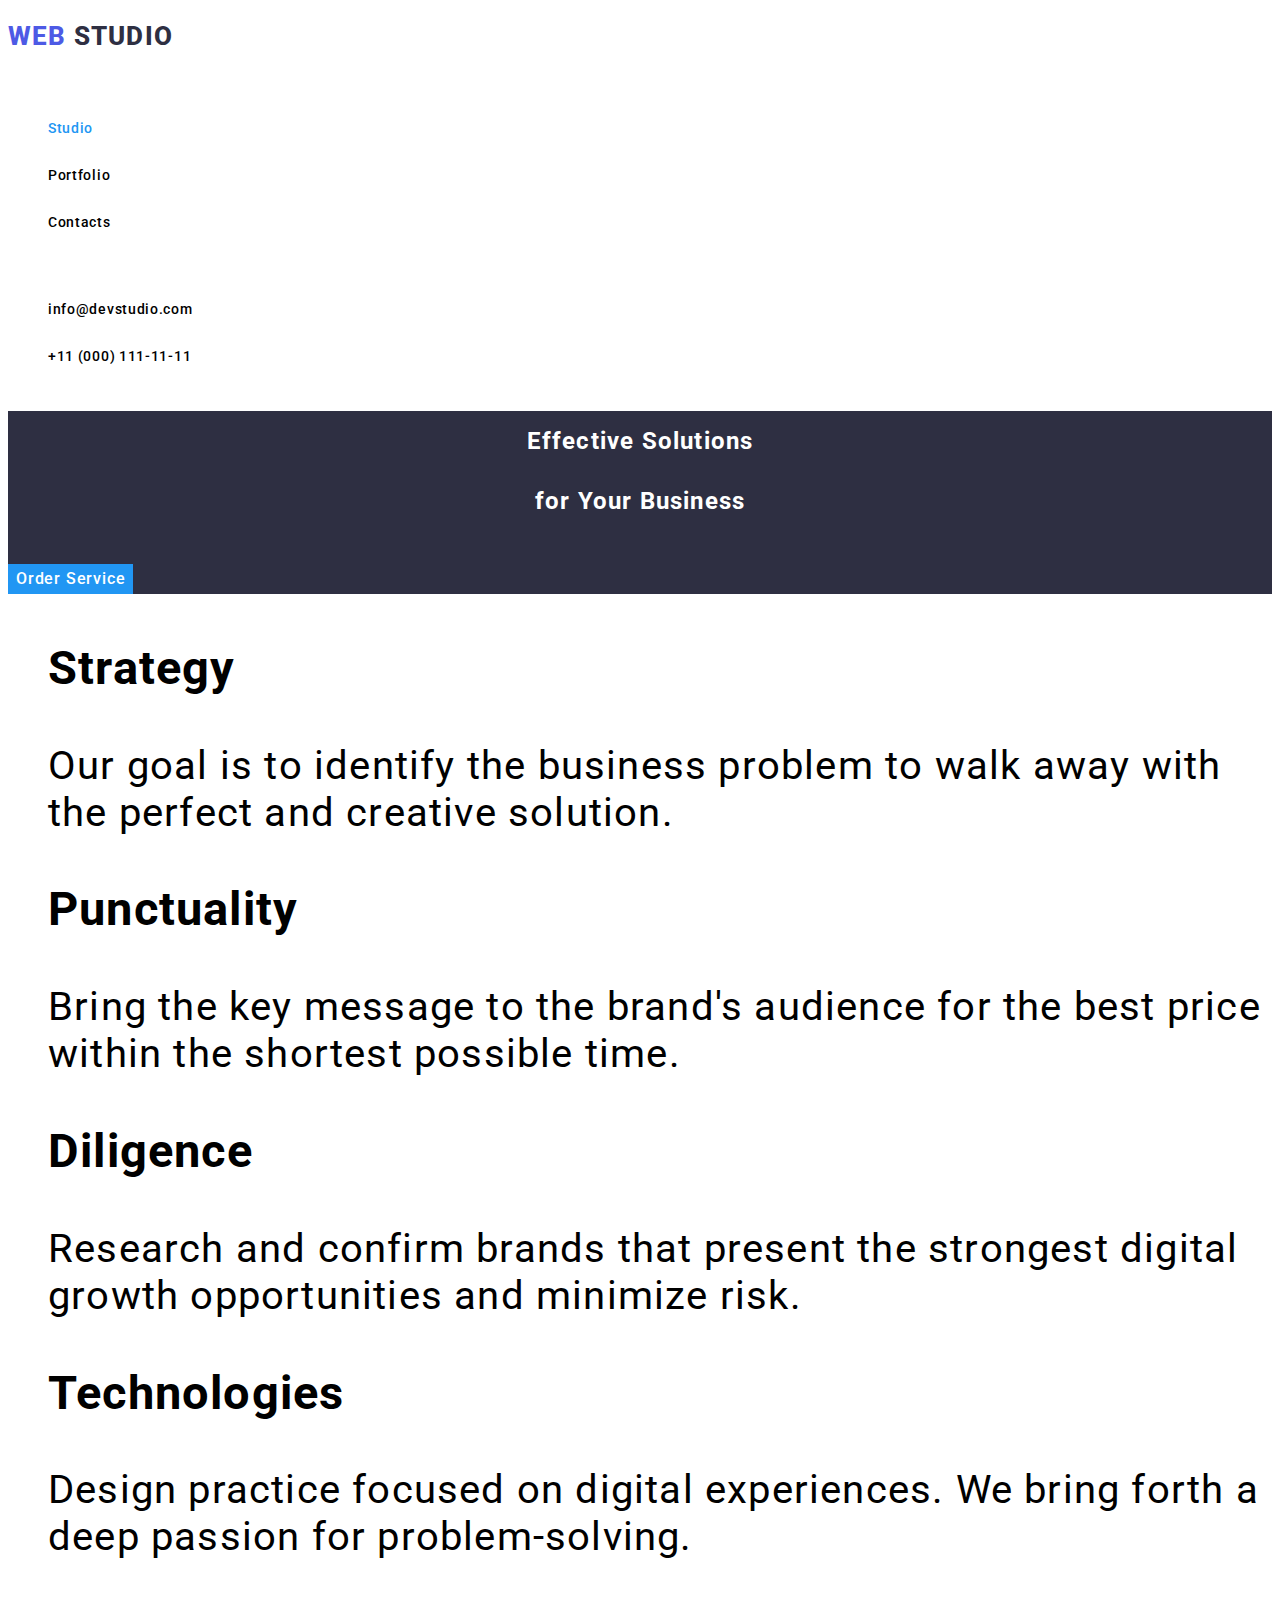
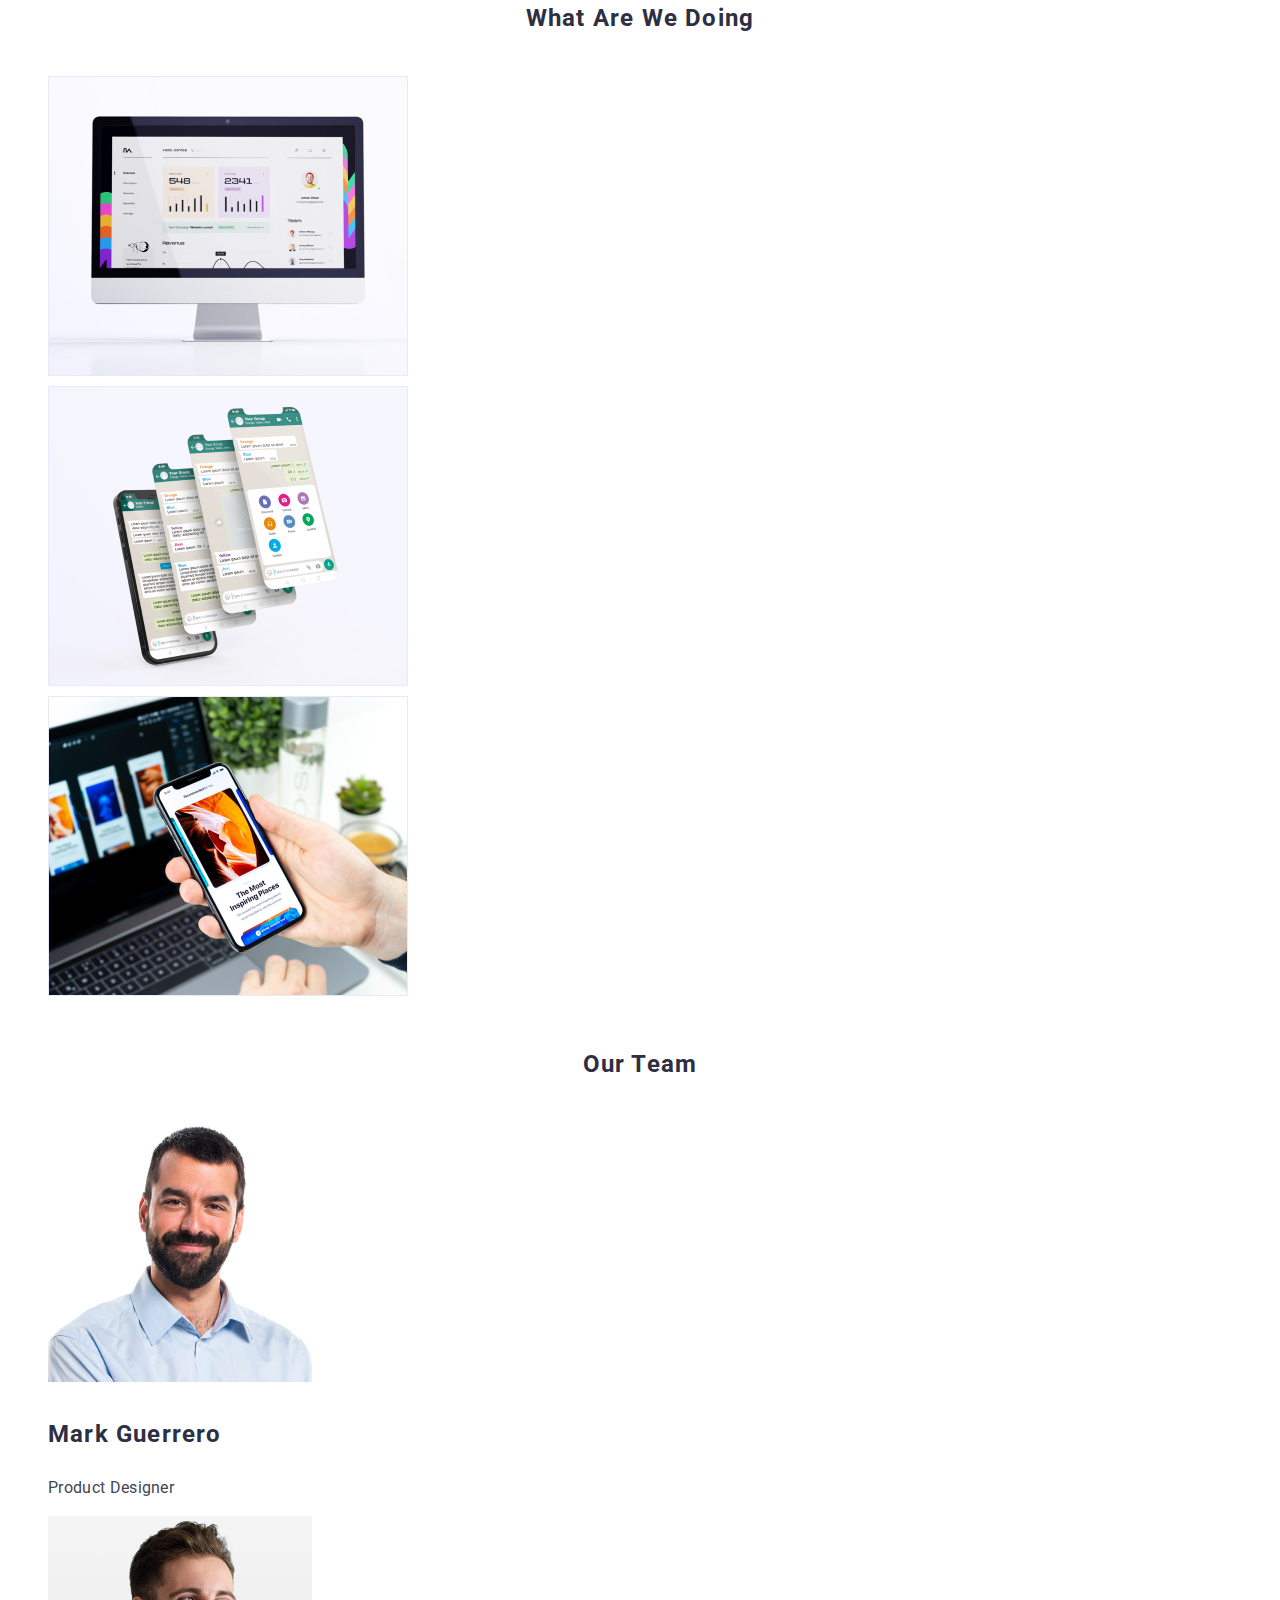
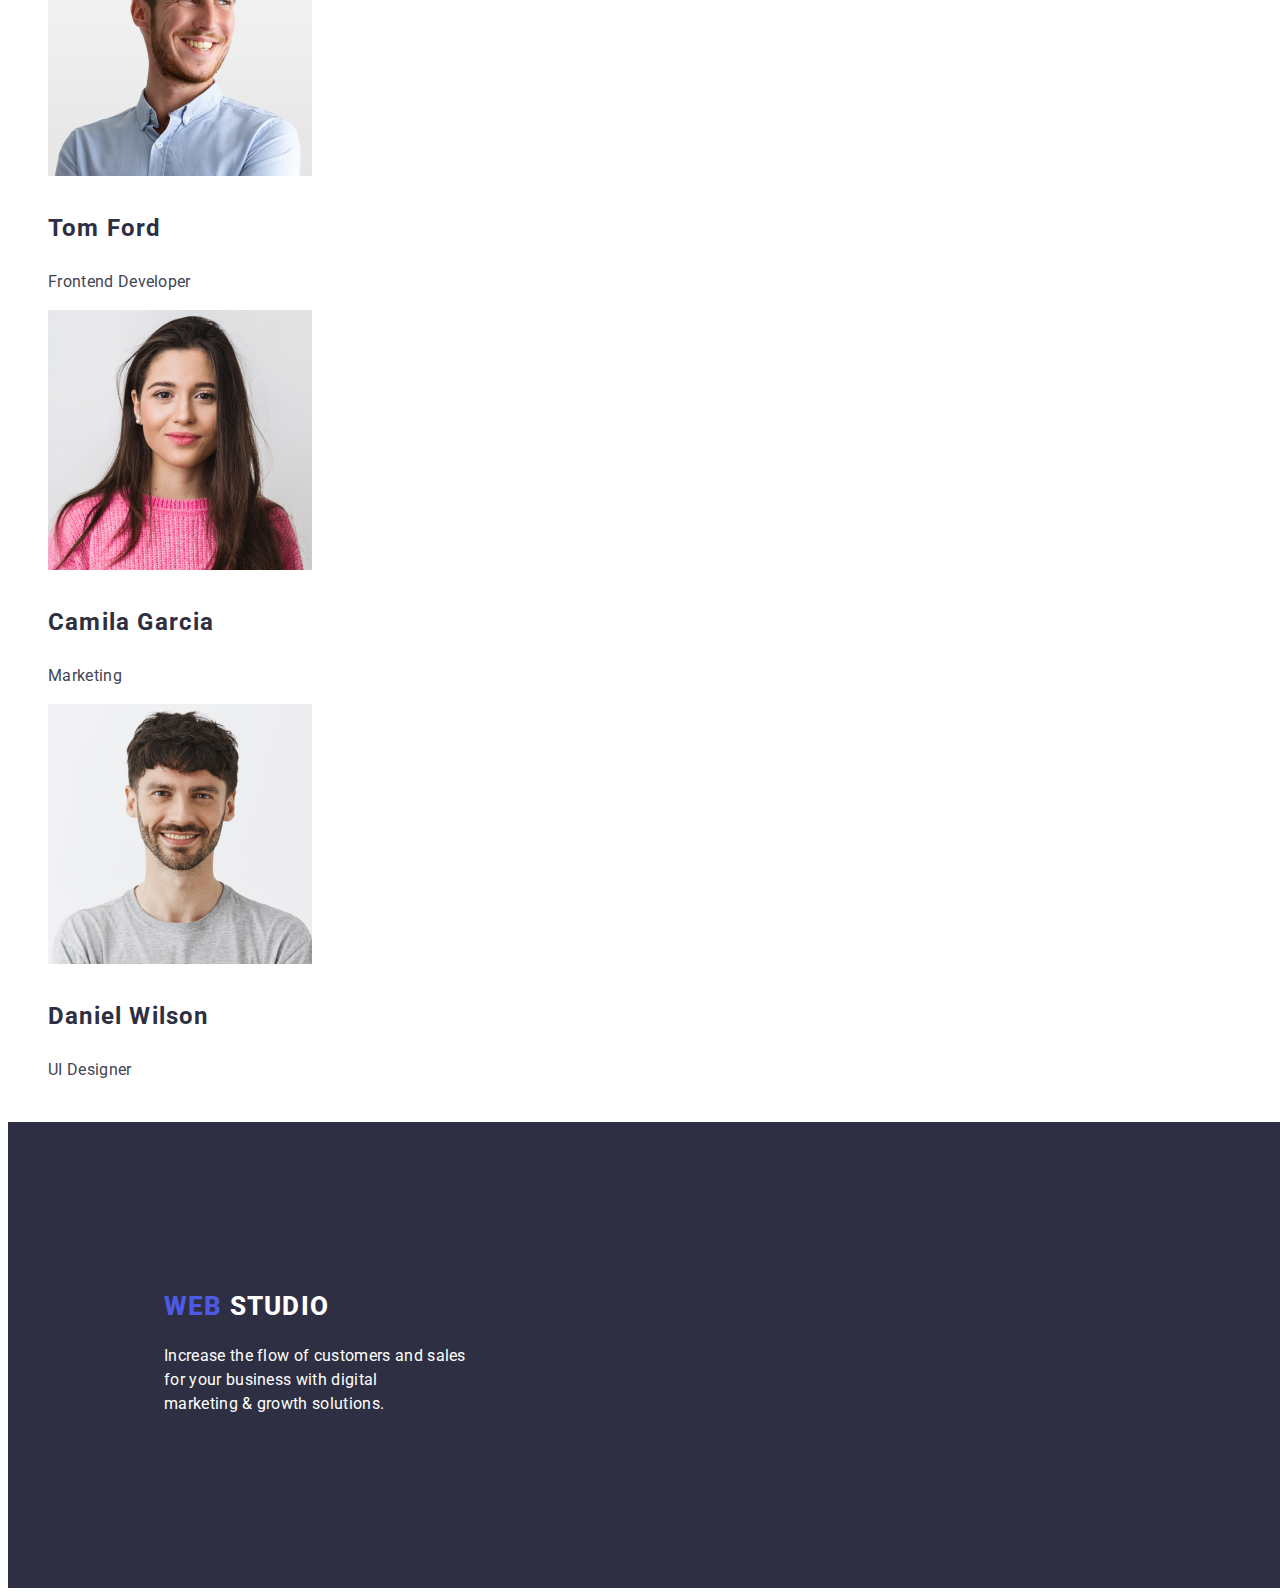
==== index.html @ a681087f "Homework 2" ====
<!DOCTYPE html>
<html lang="en">
<head>
    <meta charset="UTF-8">
    <meta name="viewport" content="width=device-width, initial-scale=1.0">
    <title>Homework 2</title>
        <!--CSS-->
    <link rel="stylesheet" href="./css/styles.css"></link>
</head>
<body>
    <!-- header part--> 
    <header>
        <nav>
            <a href="#" class="link-logo">
                <span class="web-logo">WEB</span>
                <span class="studio-logo">STUDIO</span>
            </a> 
        <ul class="navbar lists">
            <li>
                <a href="./index.html" class="pages currentoption">
                    Studio
                </a>
            </li>
            <li>
                <a href="./portfolio.html" class="pages">
                    Portfolio
                </a>
            </li>
            <li>
                <a href="#" class="pages">
                    Contacts
                </a>
            </li>
        </ul>
        </nav>

        <ul class="contact-info lists">
            <li>
                <a href="mailto:info@devstudio.com" class="info">
                    info@devstudio.com
                </a>
            </li>
            <li>
                <a href="tel:+110001111111" class="info">
                    +11 (000) 111-11-11
                </a>
            </li>
        </ul>
    </header>

    <!--this is the main section-->
    <main>
        <!--section 1-->
        <section class="section1 bg-section1">
            <h1 class="h1-title">Effective Solutions <br>for Your Business</h1>
            <button type="button" class="btn primary">Order Service</button>
        </section>
        <!--section 2-->
        <section class="list-section">

                <ul class="criteria lists">
                    <li>
                    
                    <h3 class="titlelist">
                        Strategy
                    </h3>
                    <p class="desclist">
                        Our goal is to identify the business problem to walk away with the perfect and creative solution.
                    </p>
                </li>
                <li>
                    <h3 class="titlelist">
                        Punctuality
                    </h3>
                    <p class="desclist">
                        Bring the key message to the brand's audience for the best price within the shortest possible time.
                    </p>
                </li>
                <li>
                    <h3 class="titlelist">
                        Diligence
                    </h3>
                    <p class="desclist">
                        Research and confirm brands that present the strongest digital growth opportunities and minimize risk.
                    </p>
                </li>
                <li>
                    <h3 class="titlelist">
                        Technologies
                    </h3>
                    <p class="desclist">
                        Design practice focused on digital experiences. We bring forth a deep passion for problem-solving.
                    </p>
                </li>
            </ul>
        </section>
        <!--section 3-->
        <section class="section3">
            <h2 class="sectiontitle">
                What Are We Doing
            </h2>

            <ul class="services lists">
                    <li>
                        <img src="./images/what-we-do-1.jpg" alt="monitor" width="360">
                    </li>
                    <li>
                        <img src="./images/what-we-do-2.jpg" alt="messages" width="360">
                    </li>
                    <li>
                        <img src="./images/what-we-do-3.jpg" alt="mobile" width="360">
                    </li>
            </ul>
    </section>
    <!--section 4-->
    <section class="section4">
            <h2 class="sectiontitle">
                Our Team
            </h2>

            <ul class="team lists">
                    <li>
                        <img src="./images/our-team-1.jpg" alt="Mark Guerrero" width="264">
                        <h3 class="teamname">
                            Mark Guerrero
                        </h3>
                        <p class="position">
                            Product Designer
                        </p>
                    </li>
                    <li>
                        <img src="./images/our-team-2.jpg" alt="Tom Ford" width="264">
                        <h3 class="teamname">
                            Tom Ford
                        </h3>
                        <p class="position">
                            Frontend Developer
                        </p>
                    <li>
                        <img src="./images/our-team-3.jpg" alt="Camila Garcia" width="264">
                        <h3 class="teamname">
                            Camila Garcia
                        </h3>
                        <p class="position">
                            Marketing
                        </p>
                        </li>
                    <li>
                        <img src="./images/our-team-4.jpg" alt="Daniel Wilson" width="264">
                        <h3 class="teamname">
                            Daniel Wilson
                        </h3>
                        <p class="position">
                            UI Designer
                        </p>
                        </li>
                    </li>
            </ul>
            </section>
        </main>
        <!--This is the footer-->
        <footer class="lastpart footerbg">
            <a href="#" class="link-logo">
                <span class="web-logo">WEB</span>
                <span class="studio-logo2">STUDIO</span>
            </a>
            <p class="lastword">
                Increase the flow of customers and sales <br> for your business with digital <br> marketing & growth solutions.
            </p>
        </footer>

</body>
</html>
---- css/styles.css ----
@import url("https://fonts.googleapis.com/css2?family=Raleway:wght@800&family=Roboto:wght@400;500;700;900&display=swap");

:root {
    --iriscolor: #4d5ae5; 
    --navyblue: #2e2f42;
    --navcolor: black;
    --oceancolor: #2196f3;
    --whitecolor: white;
    --slatecolor: #434455;
}
body {
    font-family: "Roboto", sans-serif;
    font-size: 40px;
    background-color: var(--whitecolor);
    letter-spacing: 0.03em;
}

.link-logo {
    text-decoration: none;
    /*font-family: "Raleway", sans-serif;*/
    font-size: 26px;
    line-height: 1.5;
    font-weight: 800;
}

.web-logo {
    color: var(--iriscolor);
}

.studio-logo {
    color: var(--navyblue);

}
.studio-logo2{
    color: white;
}

.navbar .pages {
    color: var(--navcolor);
    text-decoration: none;
    font-weight: 500;
    font-size: 14px;
    line-height: 1.15;
    letter-spacing: 0.05em;
}

.lists {
    list-style-type: none;
}

.navbar .pages:hover,
.navbar .pages:focus,
.navbar .pages.currentoption, 
.contact-info .info:hover, 
.contact-info .info:focus {
    color:var(--oceancolor);

}
.contact-info .info {
    color: var(--navcolor);
    font-weight: 500;
    font-size: 14px;
    line-height: 1.15;
    letter-spacing: 0.05em;
    text-decoration: none;
}

.bg-section1 {
    background-color: var(--navyblue);
}

.h1-title {
    color: var(--whitecolor);
    font-size: 24px;
    font-weight: 700;
    line-height: 60px;
    text-align: center;
    letter-spacing: 0.05em;
}

.btn {
    cursor: pointer;
    border-color: transparent;
    letter-spacing: 0.05em;
    font-family: inherit;
}

.btn.primary {
    background-color: var(--oceancolor);
    color: var(--whitecolor);
    font-size: 16px;
    font-weight: 500;
    line-height: 24px;
    text-align: center;
    letter-spacing: 0.05em;
}

.btn.primary:hover, 
.btn.primary:focus {
    background-color: hotpink;
}
.btn.filter {
    background-color: var(--whitecolor);
    color: var(--navyblue);
    font-weight: 500;
    font-size: 16px;
    line-height: 1.62;
    padding: 10px;

}
.btn.filter:hover,
.btn.filter:focus,
.btn.filter.primary {
    background-color: var(--oceancolor);
    color: var(--whitecolor);
}

.desclist.titlelist {
    font-weight: 800;
    font-size: 14px;
    line-height: 1.5;
    color: var(--slatecolor);
}

.sectiontitle {
    text-align: center;
    color: var(--navyblue);
    font-size: 24px;
    font-weight: 700;
    line-height: 1.5;
}

.teamname {
    color: var(--navyblue);
    font-weight: 900;
    font-size: 24px;
    font-weight: 700;
    line-height: 1.5;
}

.position {
    color: var(--slatecolor);
    font-size: 16px;
    font-style: normal;
    font-weight: 400;
    line-height: 24px;
    letter-spacing: 0.32px;
}

.lastpart {
    width: 1440px;
    padding: 156px;
}
.footerbg {
    background-color: var(--navyblue);
}

.lastword {
    color: var(--whitecolor);
    font-size: 16px;
    margin-top: 17.5px;
    line-height: 24px;
    letter-spacing: 0.32px;
}

.pictures {
    text-decoration: none;
}
.pictures .titlelist2 {
    color: var(--navcolor);
    font-weight: 700;
    font-size: 18px;
    line-height: 2px;
    letter-spacing: 0.06em;
}

.pictures .desclist2 {
    color: var(--navcolor);
    font-weight: 700;
    font-size: 18px;
    line-height: 2px;
    letter-spacing: 0.06em;
}
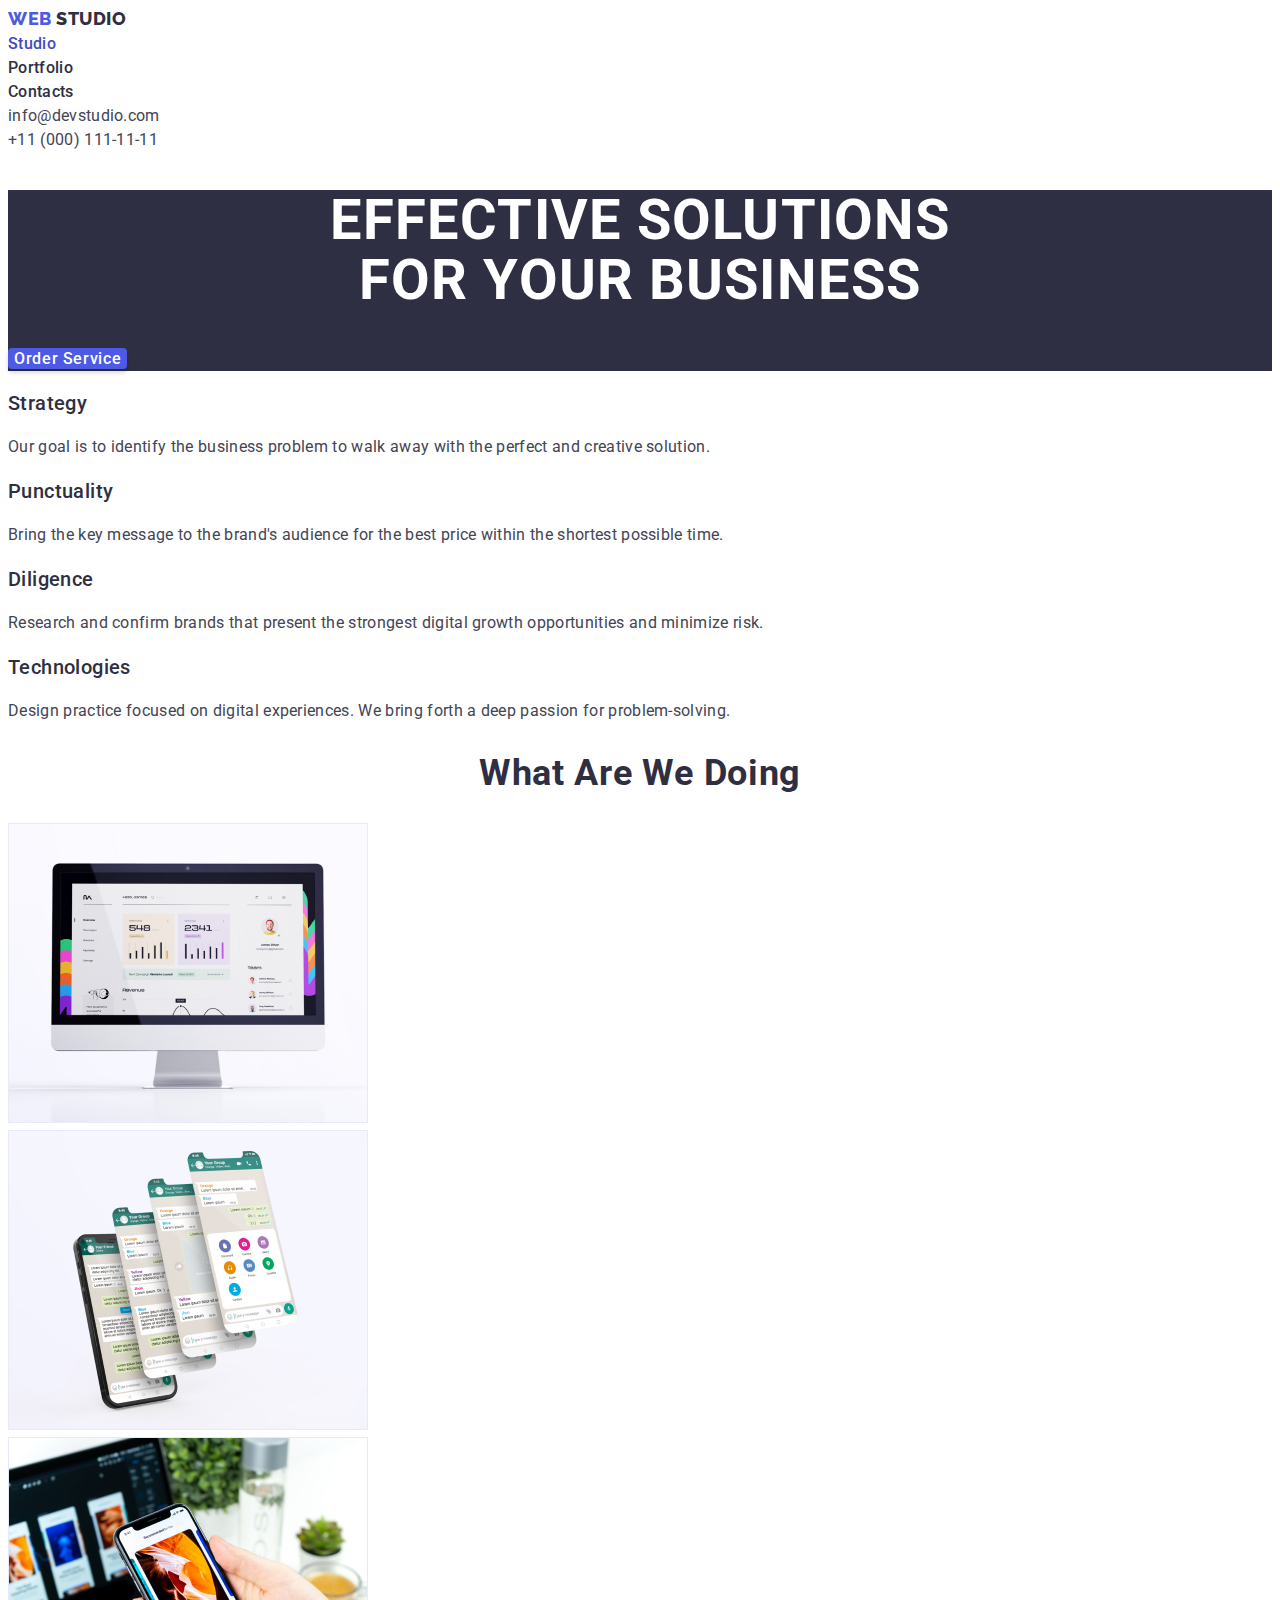
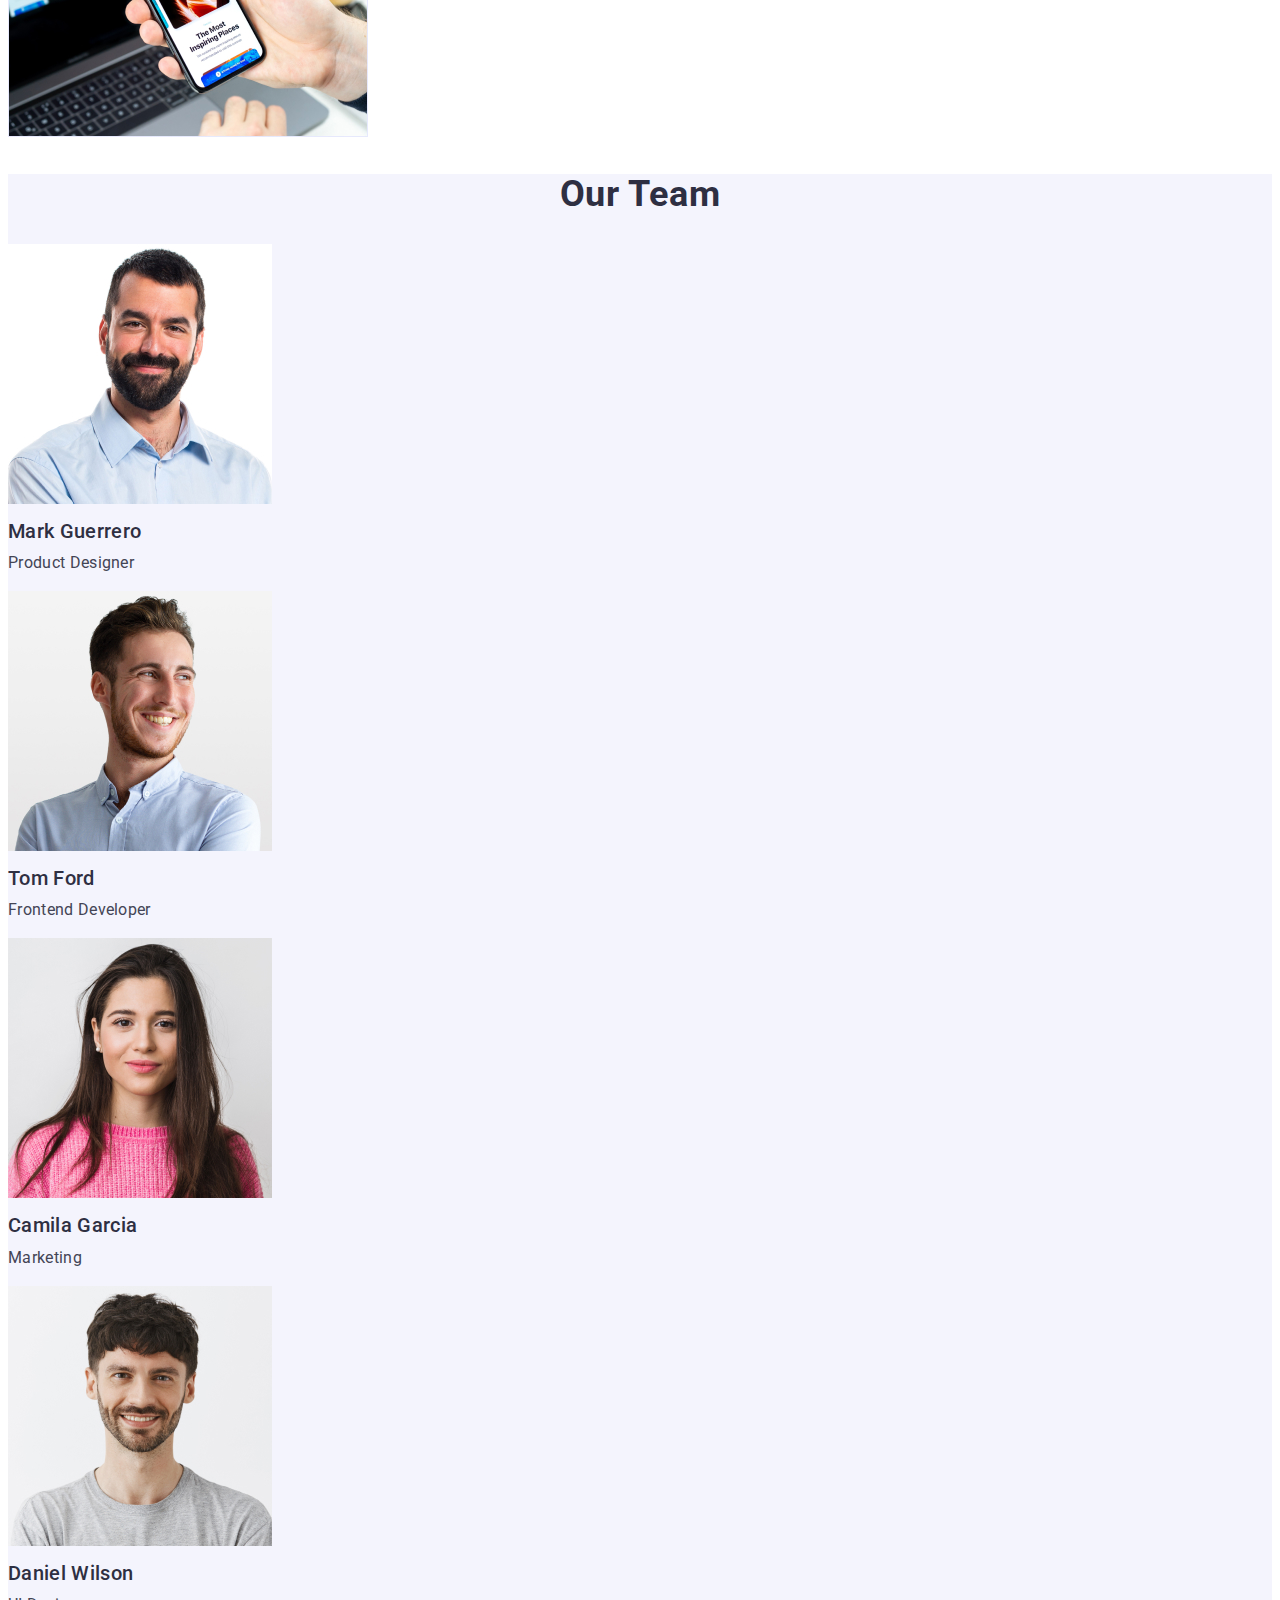
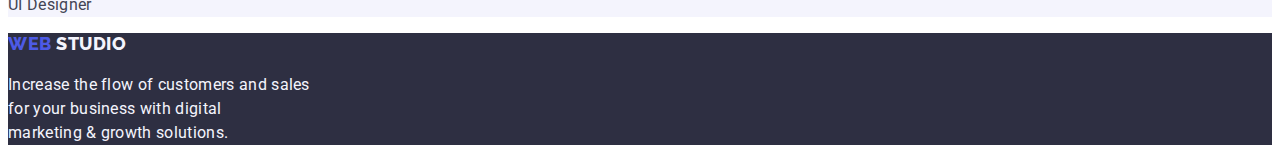
==== commit 7fa4eee1: "Homework 2 updated" ====
--- a/index.html
+++ b/index.html
@@ -11,7 +11,7 @@
     <!-- header part--> 
     <header>
         <nav>
-            <a href="#" class="link-logo">
+            <a href="./index.html" class="link-logo">
                 <span class="web-logo">WEB</span>
                 <span class="studio-logo">STUDIO</span>
             </a> 
@@ -33,15 +33,14 @@
             </li>
         </ul>
         </nav>
-
-        <ul class="contact-info lists">
+        <ul class="contactinfo lists">
             <li>
-                <a href="mailto:info@devstudio.com" class="info">
+                <a href="mailto:info@devstudio.com" class="contacts">
                     info@devstudio.com
                 </a>
             </li>
             <li>
-                <a href="tel:+110001111111" class="info">
+                <a href="tel:+110001111111" class="contacts">
                     +11 (000) 111-11-11
                 </a>
             </li>
@@ -53,7 +52,7 @@
         <!--section 1-->
         <section class="section1 bg-section1">
             <h1 class="h1-title">Effective Solutions <br>for Your Business</h1>
-            <button type="button" class="btn primary">Order Service</button>
+            <button type="button" class="order-button">Order Service</button>
         </section>
         <!--section 2-->
         <section class="list-section">
@@ -102,13 +101,13 @@
 
             <ul class="services lists">
                     <li>
-                        <img src="./images/what-we-do-1.jpg" alt="monitor" width="360">
+                        <img src="./images/what-we-do-1.jpg" alt="monitor" width="360" height="300">
                     </li>
                     <li>
-                        <img src="./images/what-we-do-2.jpg" alt="messages" width="360">
+                        <img src="./images/what-we-do-2.jpg" alt="messages" width="360" height="300">
                     </li>
                     <li>
-                        <img src="./images/what-we-do-3.jpg" alt="mobile" width="360">
+                        <img src="./images/what-we-do-3.jpg" alt="mobile" width="360" height="300">
                     </li>
             </ul>
     </section>
@@ -124,7 +123,7 @@
                         <h3 class="teamname">
                             Mark Guerrero
                         </h3>
-                        <p class="position">
+                        <p class="teamposition">
                             Product Designer
                         </p>
                     </li>
@@ -133,7 +132,7 @@
                         <h3 class="teamname">
                             Tom Ford
                         </h3>
-                        <p class="position">
+                        <p class="teamposition">
                             Frontend Developer
                         </p>
                     <li>
@@ -141,7 +140,7 @@
                         <h3 class="teamname">
                             Camila Garcia
                         </h3>
-                        <p class="position">
+                        <p class="teamposition">
                             Marketing
                         </p>
                         </li>
@@ -150,7 +149,7 @@
                         <h3 class="teamname">
                             Daniel Wilson
                         </h3>
-                        <p class="position">
+                        <p class="teamposition">
                             UI Designer
                         </p>
                         </li>
@@ -159,8 +158,8 @@
             </section>
         </main>
         <!--This is the footer-->
-        <footer class="lastpart footerbg">
-            <a href="#" class="link-logo">
+        <footer class="footer">
+            <a href="./index.html" class="link-logo">
                 <span class="web-logo">WEB</span>
                 <span class="studio-logo2">STUDIO</span>
             </a>
@@ -168,6 +167,5 @@
                 Increase the flow of customers and sales <br> for your business with digital <br> marketing & growth solutions.
             </p>
         </footer>
-
-</body>
+    </body>
 </html>
--- a/css/styles.css
+++ b/css/styles.css
@@ -4,142 +4,15 @@
     --iriscolor: #4d5ae5; 
     --navyblue: #2e2f42;
     --navcolor: black;
-    --oceancolor: #2196f3;
+    --oceancolor: #404bbf;
     --whitecolor: white;
     --slatecolor: #434455;
-}
+    --cornflower: #e7e9fc;
+    --cloudcolor: #f4f4fd;
+}
+
 body {
-    font-family: "Roboto", sans-serif;
-    font-size: 40px;
-    background-color: var(--whitecolor);
-    letter-spacing: 0.03em;
-}
-
-.link-logo {
-    text-decoration: none;
-    /*font-family: "Raleway", sans-serif;*/
-    font-size: 26px;
-    line-height: 1.5;
-    font-weight: 800;
-}
-
-.web-logo {
-    color: var(--iriscolor);
-}
-
-.studio-logo {
-    color: var(--navyblue);
-
-}
-.studio-logo2{
-    color: white;
-}
-
-.navbar .pages {
-    color: var(--navcolor);
-    text-decoration: none;
-    font-weight: 500;
-    font-size: 14px;
-    line-height: 1.15;
-    letter-spacing: 0.05em;
-}
-
-.lists {
-    list-style-type: none;
-}
-
-.navbar .pages:hover,
-.navbar .pages:focus,
-.navbar .pages.currentoption, 
-.contact-info .info:hover, 
-.contact-info .info:focus {
-    color:var(--oceancolor);
-
-}
-.contact-info .info {
-    color: var(--navcolor);
-    font-weight: 500;
-    font-size: 14px;
-    line-height: 1.15;
-    letter-spacing: 0.05em;
-    text-decoration: none;
-}
-
-.bg-section1 {
-    background-color: var(--navyblue);
-}
-
-.h1-title {
-    color: var(--whitecolor);
-    font-size: 24px;
-    font-weight: 700;
-    line-height: 60px;
-    text-align: center;
-    letter-spacing: 0.05em;
-}
-
-.btn {
-    cursor: pointer;
-    border-color: transparent;
-    letter-spacing: 0.05em;
-    font-family: inherit;
-}
-
-.btn.primary {
-    background-color: var(--oceancolor);
-    color: var(--whitecolor);
-    font-size: 16px;
-    font-weight: 500;
-    line-height: 24px;
-    text-align: center;
-    letter-spacing: 0.05em;
-}
-
-.btn.primary:hover, 
-.btn.primary:focus {
-    background-color: hotpink;
-}
-.btn.filter {
-    background-color: var(--whitecolor);
-    color: var(--navyblue);
-    font-weight: 500;
-    font-size: 16px;
-    line-height: 1.62;
-    padding: 10px;
-
-}
-.btn.filter:hover,
-.btn.filter:focus,
-.btn.filter.primary {
-    background-color: var(--oceancolor);
-    color: var(--whitecolor);
-}
-
-.desclist.titlelist {
-    font-weight: 800;
-    font-size: 14px;
-    line-height: 1.5;
-    color: var(--slatecolor);
-}
-
-.sectiontitle {
-    text-align: center;
-    color: var(--navyblue);
-    font-size: 24px;
-    font-weight: 700;
-    line-height: 1.5;
-}
-
-.teamname {
-    color: var(--navyblue);
-    font-weight: 900;
-    font-size: 24px;
-    font-weight: 700;
-    line-height: 1.5;
-}
-
-.position {
-    color: var(--slatecolor);
+    font-family: Roboto, sans-serif;
     font-size: 16px;
     font-style: normal;
     font-weight: 400;
@@ -147,37 +20,187 @@
     letter-spacing: 0.32px;
 }
 
-.lastpart {
-    width: 1440px;
-    padding: 156px;
-}
-.footerbg {
+.link-logo {
+    text-decoration: none;
+    font-family: Raleway, sans-serif;
+    font-size: 18px;
+    font-weight: 800;
+    line-height: 21px;
+    letter-spacing: 0.54px;
+    text-transform: uppercase;
+}
+
+.web-logo {
+    color: var(--iriscolor);
+}
+
+.studio-logo {
+    color: var(--navyblue);
+}
+
+.pages {
+    text-decoration: none;
+    color: var(--navyblue);
+    font-weight: 500;
+}
+
+.pages:hover,
+.pages:focus{
+    color: var(--oceancolor);
+}
+
+.currentoption {
+    color: var(--oceancolor);
+}
+
+.contacts {
+    color: var(--slatecolor);
+    text-decoration: none;
+}
+
+.contacts:hover,
+.contacts:focus {
+    color: var(--oceancolor);
+}
+
+.lists {
+    list-style-type: none;
+    margin: 0;
+    padding: 0;
+}
+
+.bg-section1 {
     background-color: var(--navyblue);
+    margin: 0%;
+    padding: 0%;
+}
+
+.h1-title {
+    color: var(--whitecolor);
+    text-align: center;
+    font-size: 56px;
+    font-weight: 700;
+    text-transform: uppercase;
+    line-height: 60px;
+    letter-spacing: 1.12px;
+}
+
+.order-button {
+    cursor: pointer;
+    background-color: var(--iriscolor);
+    color: var(--whitecolor);
+    font-family: inherit;
+    font-size: 16px;
+    font-weight: 500;
+    letter-spacing: 0.64px;
+    border: none;
+    border-radius: 4px;
+    box-shadow: 0px 4px 4px 0px rgba(0, 0, 0, 0.15);
+}
+
+.order-button:hover, 
+.order-button:focus {
+    color: var(--whitecolor);
+    background-color: var(--oceancolor, #05092f);
+}
+
+.section2 {
+    background-color: var(--whitecolor);
+}
+
+.titlelist {
+    color: var(--navyblue);
+    font-size: 20px;
+    font-weight: 500;
+    letter-spacing: 0.4px;
+}
+
+.desclist {
+    color: var(--slatecolor);
+}
+
+.section3 {
+    background-color: var(--whitecolor);
+}
+
+.sectiontitle {
+    color: var(--navyblue);
+    text-align: center;
+    font-size: 36px;
+    font-weight: 700;
+    line-height: 40px;
+    letter-spacing: 0.72px;
+    text-transform: capitalize;
+}
+
+.section4 {
+    background-color: var(--cloudcolor);
+}
+
+.teamname {
+    color: var(--navyblue);
+    font-size: 20px;
+    font-weight: 500;
+    line-height: 0.4px;
+}
+
+.teamposition {
+    color: var(--slatecolor);
+}
+
+.portfolio-page{
+    background-color: var(--whitecolor);
+}
+
+.btn-filter {
+    cursor: pointer;
+    background-color: var(--cloudcolor);
+    color: var(--iriscolor);
+    text-align: center;
+    font-family: inherit;
+    font-size: 16px;
+    font-weight: 500;
+    letter-spacing: 0.64px;
+    border-radius: 4px;
+    border: 1px solid var(--cornflower);
+}
+
+.btn-filter:hover,
+.btn-filter:focus {
+    color: var(--cloudcolor);
+    background-color: var(--oceancolor #05092f);
+    border-color: var(--oceancolor #05092f);
+    box-shadow: 0px 2px 2px 0px rgba(0, 0, 0, 0.12),
+    0px 2px 1px 0px rgba(0, 0, 0, 0.08), 0px 3px 1px 0px rgba(0, 0, 0, 0.1);
+}
+
+.active-filter {
+    color: var(--whitecolor);
+    background-color: var(--oceancolor, #05092f);
+    border-color: var(--oceancolor, #05092f);
+    box-shadow: 0px 2px 2px 0px rgba(0, 0, 0, 0.12),
+    0px 2px 1px 0px rgba(0, 0, 0, 0.08), 0px 3px 1px 0px rgba(0, 0, 0, 0.1);
+}
+
+.portfolio-services {
+    color: var(--navyblue);
+    font-size: 20px;
+    font-weight: 500;
+    letter-spacing: 0.4px;
+}
+
+.portfolio-desc {
+    color: var(--slatecolor);
+}
+
+.footer {
+    background-color: var(--navyblue);
+}
+
+.studio-logo2{
+    color: var(--cloudcolor);
 }
 
 .lastword {
-    color: var(--whitecolor);
-    font-size: 16px;
-    margin-top: 17.5px;
-    line-height: 24px;
-    letter-spacing: 0.32px;
-}
-
-.pictures {
-    text-decoration: none;
-}
-.pictures .titlelist2 {
-    color: var(--navcolor);
-    font-weight: 700;
-    font-size: 18px;
-    line-height: 2px;
-    letter-spacing: 0.06em;
-}
-
-.pictures .desclist2 {
-    color: var(--navcolor);
-    font-weight: 700;
-    font-size: 18px;
-    line-height: 2px;
-    letter-spacing: 0.06em;
+    color: var(--cloudcolor);
 }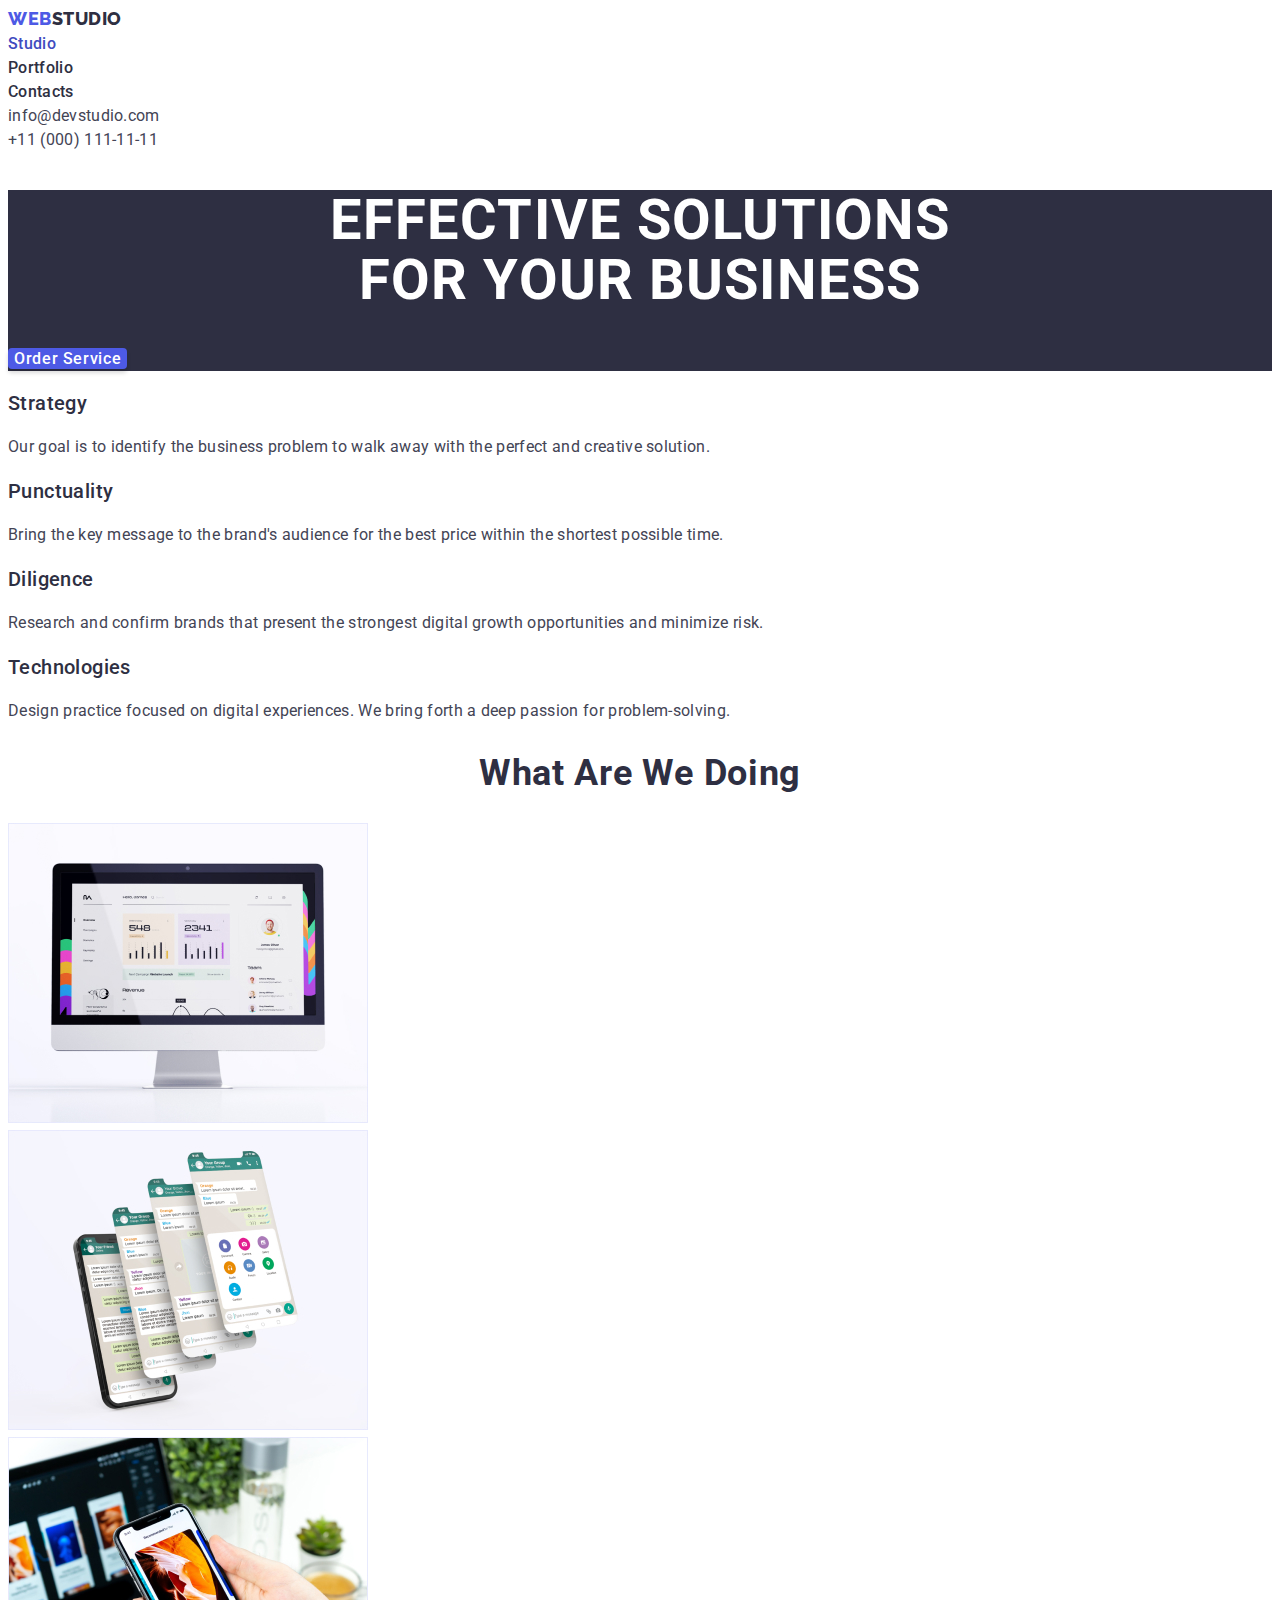
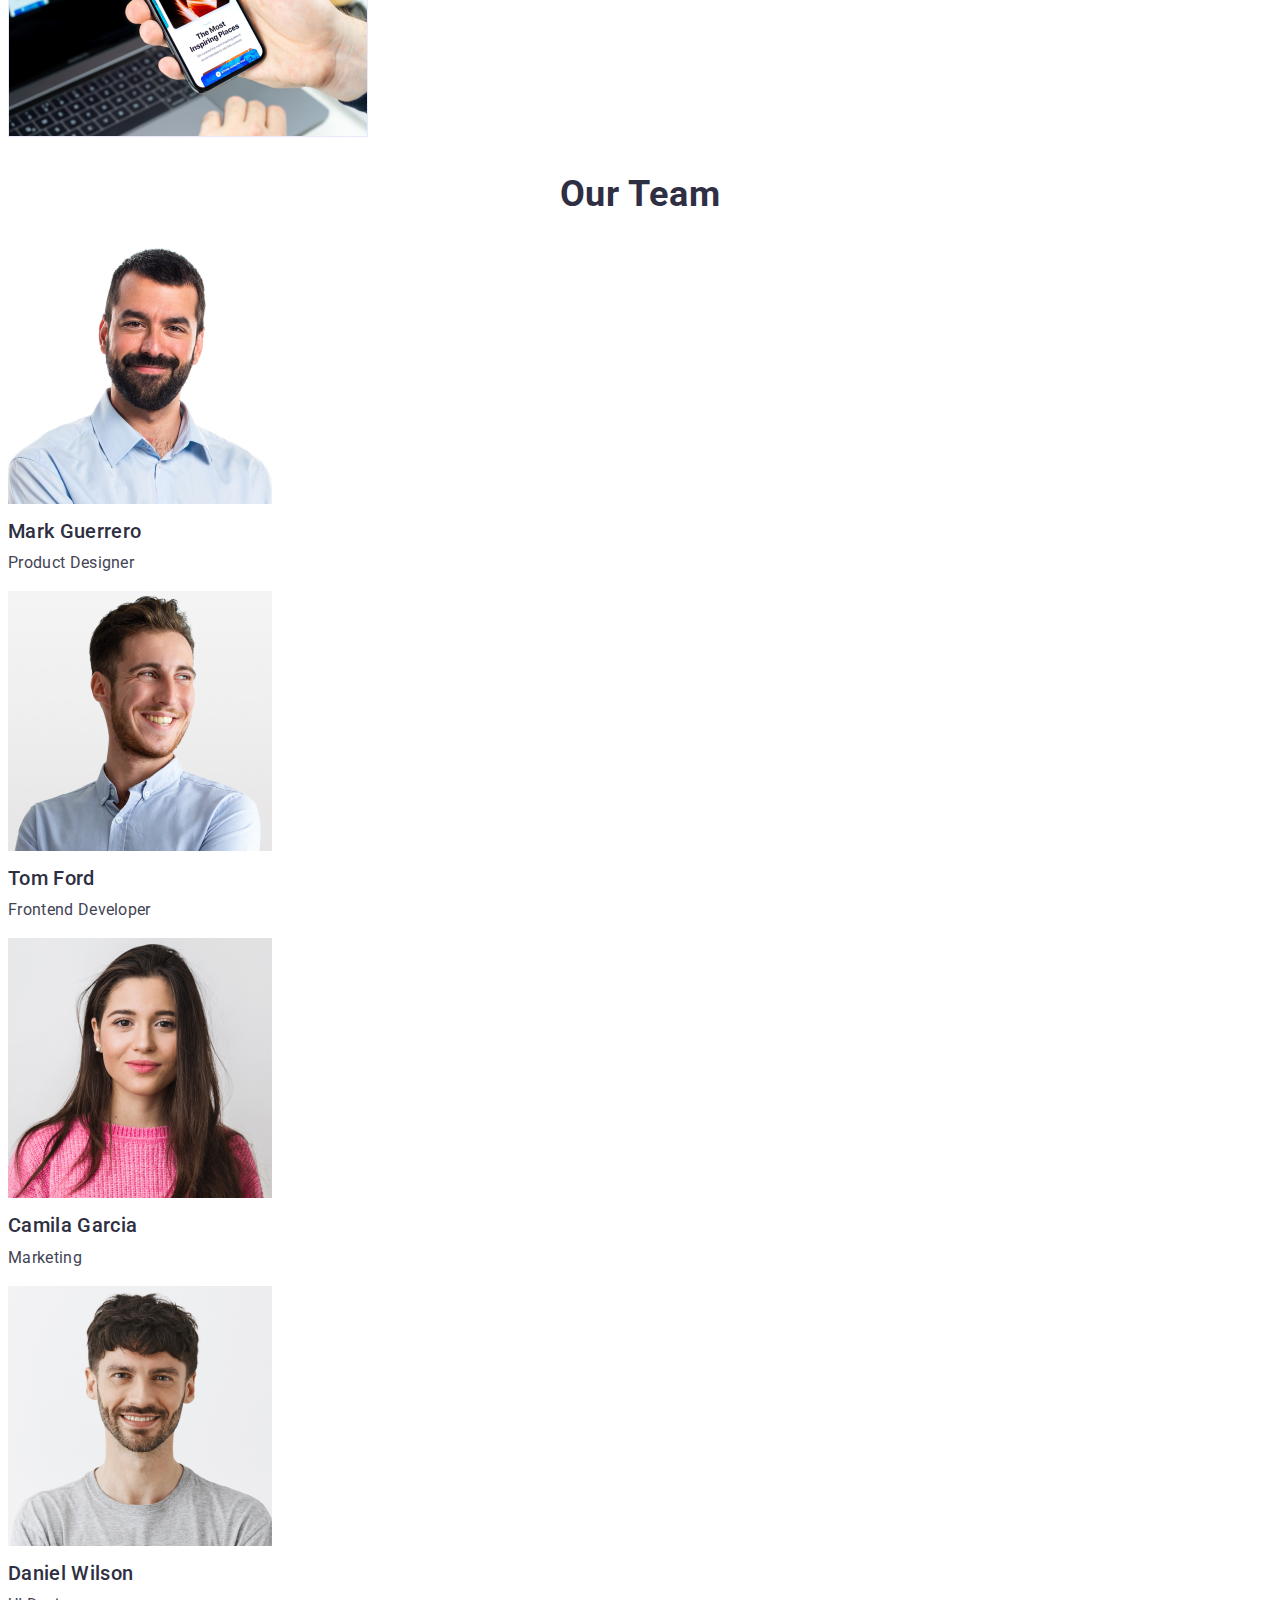
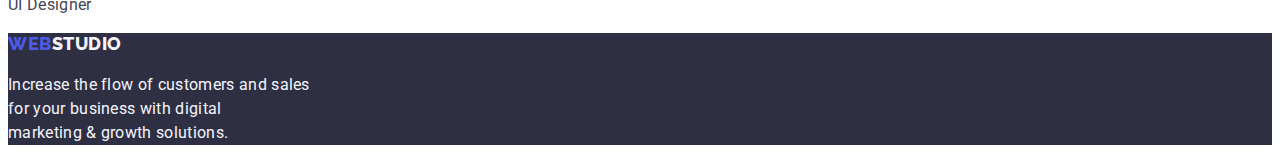
==== commit 6c88f36a: "Homework 2 updated" ====
--- a/index.html
+++ b/index.html
@@ -12,8 +12,7 @@
     <header>
         <nav>
             <a href="./index.html" class="link-logo">
-                <span class="web-logo">WEB</span>
-                <span class="studio-logo">STUDIO</span>
+                <span class="web-logo">WEB</span><span class="studio-logo">STUDIO</span>
             </a> 
         <ul class="navbar lists">
             <li>
@@ -50,52 +49,52 @@
     <!--this is the main section-->
     <main>
         <!--section 1-->
-        <section class="section1 bg-section1">
-            <h1 class="h1-title">Effective Solutions <br>for Your Business</h1>
+        <section class="hero">
+            <h1 class="hero-title">Effective Solutions <br>for Your Business</h1>
             <button type="button" class="order-button">Order Service</button>
         </section>
         <!--section 2-->
-        <section class="list-section">
+        <section class="section">
 
                 <ul class="criteria lists">
                     <li>
                     
-                    <h3 class="titlelist">
+                    <h3 class="criteria-title">
                         Strategy
                     </h3>
-                    <p class="desclist">
+                    <p class="criteria-description">
                         Our goal is to identify the business problem to walk away with the perfect and creative solution.
                     </p>
                 </li>
                 <li>
-                    <h3 class="titlelist">
+                    <h3 class="criteria-title">
                         Punctuality
                     </h3>
-                    <p class="desclist">
+                    <p class="criteria-description">
                         Bring the key message to the brand's audience for the best price within the shortest possible time.
                     </p>
                 </li>
                 <li>
-                    <h3 class="titlelist">
+                    <h3 class="criteria-title">
                         Diligence
                     </h3>
-                    <p class="desclist">
+                    <p class="criteria-description">
                         Research and confirm brands that present the strongest digital growth opportunities and minimize risk.
                     </p>
                 </li>
                 <li>
-                    <h3 class="titlelist">
+                    <h3 class="criteria-title">
                         Technologies
                     </h3>
-                    <p class="desclist">
+                    <p class="criteria-description">
                         Design practice focused on digital experiences. We bring forth a deep passion for problem-solving.
                     </p>
                 </li>
             </ul>
         </section>
         <!--section 3-->
-        <section class="section3">
-            <h2 class="sectiontitle">
+        <section class="section">
+            <h2 class="section-title">
                 What Are We Doing
             </h2>
 
@@ -112,44 +111,44 @@
             </ul>
     </section>
     <!--section 4-->
-    <section class="section4">
-            <h2 class="sectiontitle">
+    <section class="section">
+            <h2 class="section-title">
                 Our Team
             </h2>
 
             <ul class="team lists">
                     <li>
                         <img src="./images/our-team-1.jpg" alt="Mark Guerrero" width="264">
-                        <h3 class="teamname">
+                        <h3 class="team-name">
                             Mark Guerrero
                         </h3>
-                        <p class="teamposition">
+                        <p class="team-position">
                             Product Designer
                         </p>
                     </li>
                     <li>
                         <img src="./images/our-team-2.jpg" alt="Tom Ford" width="264">
-                        <h3 class="teamname">
+                        <h3 class="team-name">
                             Tom Ford
                         </h3>
-                        <p class="teamposition">
+                        <p class="team-position">
                             Frontend Developer
                         </p>
                     <li>
                         <img src="./images/our-team-3.jpg" alt="Camila Garcia" width="264">
-                        <h3 class="teamname">
+                        <h3 class="team-name">
                             Camila Garcia
                         </h3>
-                        <p class="teamposition">
+                        <p class="team-position">
                             Marketing
                         </p>
                         </li>
                     <li>
                         <img src="./images/our-team-4.jpg" alt="Daniel Wilson" width="264">
-                        <h3 class="teamname">
+                        <h3 class="team-name">
                             Daniel Wilson
                         </h3>
-                        <p class="teamposition">
+                        <p class="team-position">
                             UI Designer
                         </p>
                         </li>
@@ -160,8 +159,7 @@
         <!--This is the footer-->
         <footer class="footer">
             <a href="./index.html" class="link-logo">
-                <span class="web-logo">WEB</span>
-                <span class="studio-logo2">STUDIO</span>
+                <span class="web-logo">WEB</span><span class="studio-logo2">STUDIO</span>
             </a>
             <p class="lastword">
                 Increase the flow of customers and sales <br> for your business with digital <br> marketing & growth solutions.
--- a/css/styles.css
+++ b/css/styles.css
@@ -69,13 +69,11 @@
     padding: 0;
 }
 
-.bg-section1 {
+.hero {
     background-color: var(--navyblue);
-    margin: 0%;
-    padding: 0%;
-}
-
-.h1-title {
+}
+
+.hero-title {
     color: var(--whitecolor);
     text-align: center;
     font-size: 56px;
@@ -108,14 +106,14 @@
     background-color: var(--whitecolor);
 }
 
-.titlelist {
+.criteria-title {
     color: var(--navyblue);
     font-size: 20px;
     font-weight: 500;
     letter-spacing: 0.4px;
 }
 
-.desclist {
+.criteria-description {
     color: var(--slatecolor);
 }
 
@@ -123,7 +121,7 @@
     background-color: var(--whitecolor);
 }
 
-.sectiontitle {
+.section-title {
     color: var(--navyblue);
     text-align: center;
     font-size: 36px;
@@ -137,14 +135,14 @@
     background-color: var(--cloudcolor);
 }
 
-.teamname {
+.team-name {
     color: var(--navyblue);
     font-size: 20px;
     font-weight: 500;
     line-height: 0.4px;
 }
 
-.teamposition {
+.team-position {
     color: var(--slatecolor);
 }
 
@@ -166,30 +164,31 @@
 }
 
 .btn-filter:hover,
-.btn-filter:focus {
+.btn-filter:focus,
+.current-filter {
     color: var(--cloudcolor);
-    background-color: var(--oceancolor #05092f);
-    border-color: var(--oceancolor #05092f);
-    box-shadow: 0px 2px 2px 0px rgba(0, 0, 0, 0.12),
-    0px 2px 1px 0px rgba(0, 0, 0, 0.08), 0px 3px 1px 0px rgba(0, 0, 0, 0.1);
-}
-
-.active-filter {
-    color: var(--whitecolor);
     background-color: var(--oceancolor, #05092f);
     border-color: var(--oceancolor, #05092f);
     box-shadow: 0px 2px 2px 0px rgba(0, 0, 0, 0.12),
     0px 2px 1px 0px rgba(0, 0, 0, 0.08), 0px 3px 1px 0px rgba(0, 0, 0, 0.1);
 }
 
-.portfolio-services {
+.active-filter {
+    color: var(--whitecolor);
+    background-color: var(--oceancolor, #05092f);
+    border-color: var(--oceancolor, #05092f);
+    box-shadow: 0px 2px 2px 0px rgba(0, 0, 0, 0.12),
+    0px 2px 1px 0px rgba(0, 0, 0, 0.08), 0px 3px 1px 0px rgba(0, 0, 0, 0.1);
+}
+
+.portfolio-title {
     color: var(--navyblue);
     font-size: 20px;
     font-weight: 500;
     letter-spacing: 0.4px;
 }
 
-.portfolio-desc {
+.portfolio-description {
     color: var(--slatecolor);
 }
 
